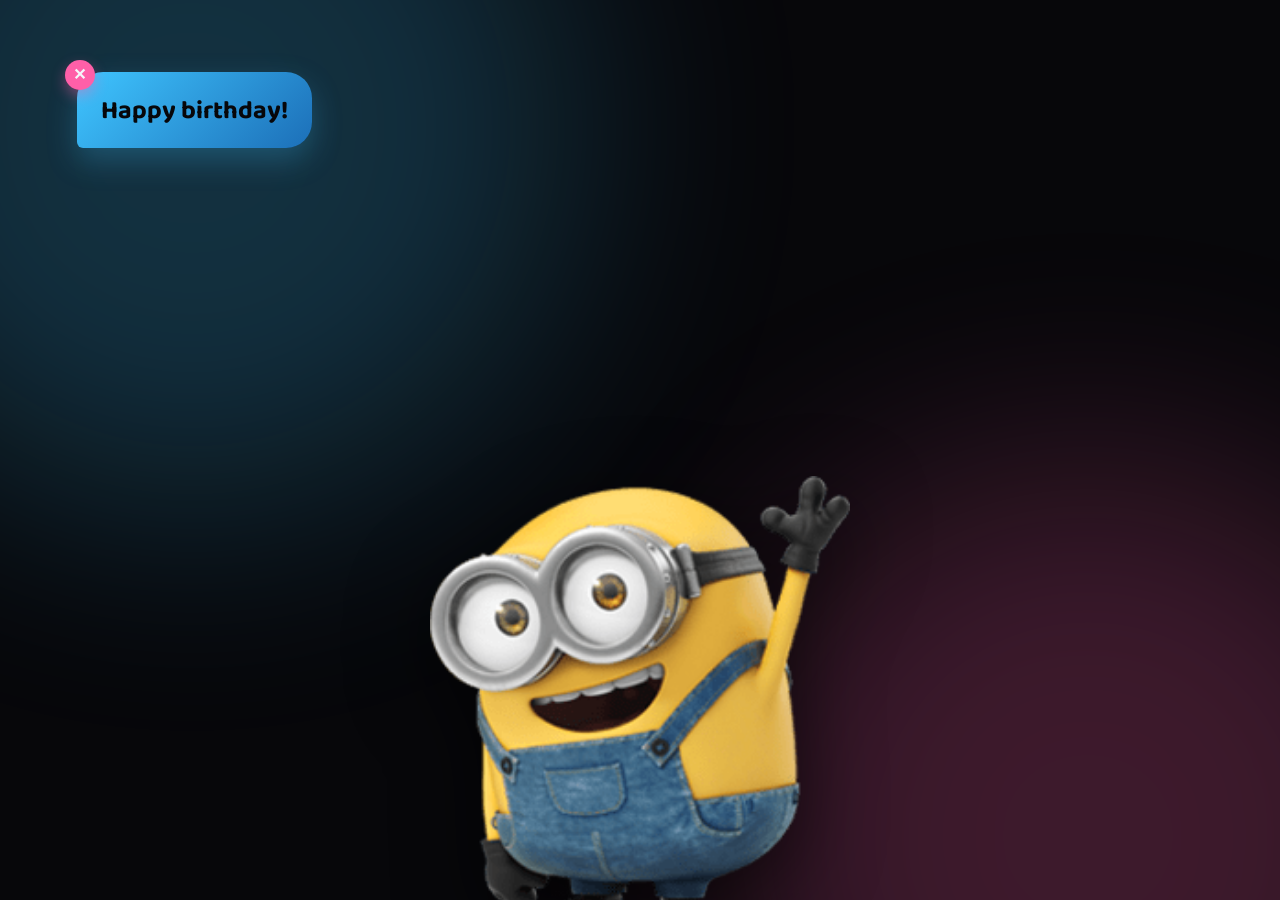
==== index.html @ f25be7b8 "Add files via upload" ====
<!doctype html>
<html lang="en">
<head>
<meta charset="UTF-8">
<meta name="viewport" content="width=device-width, initial-scale=1">
<title>Happy Birthday Nyt!</title>
<link rel="stylesheet" href="css/style.css">
</head>
<body>

  <!-- LANDING SCREEN -->
  <section id="landing" class="screen">
    <div class="bubble" id="bubble">
      Happy birthday!
      <button class="bubble-close" id="bubbleClose" aria-label="Close">✕</button>
    </div>

    <div class="minion-wrap" id="minionWrap">
      <img src="media/minion waving.png" alt="Minion waving hello" width="229" height="246">
    </div>
  </section>

  <!-- SELECTION SCREEN -->
  <section id="selectScreen" class="screen hidden">
    <span class="eyebrow">Pick a moment</span>
    <button class="select-box" id="selectBox"></button>
  </section>

  <!-- MODAL -->
  <div id="modalOverlay" class="screen">
    <div class="modal-box" id="modalBox">
      <button class="modal-close" id="modalClose" aria-label="Close">✕</button>

      <div class="video-pane">
        <video id="birthdayVideo" playsinline></video>
        <button class="play-btn" id="playBtn" aria-label="Play video"></button>
      </div>

      <div class="text-pane" id="textPane">
        <div class="text-pane-inner" id="textPaneInner"></div>
      </div>
    </div>
  </div>

  <script src="js/config.js"></script>
  <script src="js/main.js"></script>
</body>
</html>
---- css/style.css ----
@import url('https://fonts.googleapis.com/css2?family=Baloo+2:wght@500;700;800&family=Poppins:wght@400;500;600&display=swap');

:root{
  --black: #07070a;
  --black-soft: #0f0f14;
  --blue: #3fc5ff;
  --blue-deep: #1c6fb8;
  --pink: #ff5fa8;
  --pink-deep: #c23a80;
  --white: #f5f6fa;
  --font-display: 'Baloo 2', cursive;
  --font-body: 'Poppins', sans-serif;
}

*{ box-sizing:border-box; }

html,body{
  margin:0;
  padding:0;
  height:100%;
  background:var(--black);
  color:var(--white);
  font-family:var(--font-body);
  overflow-x:hidden;
}

body{
  min-height:100vh;
  position:relative;
}

/* ambient glow */
body::before,
body::after{
  content:"";
  position:fixed;
  width:60vw;
  height:60vw;
  border-radius:50%;
  filter:blur(120px);
  opacity:.22;
  z-index:0;
  pointer-events:none;
}
body::before{
  background:var(--blue);
  top:-20vw; left:-15vw;
}
body::after{
  background:var(--pink);
  bottom:-25vw; right:-15vw;
}

.screen{
  position:fixed;
  inset:0;
  display:flex;
  align-items:center;
  justify-content:center;
  z-index:1;
}

.hidden{ display:none !important; }

/* ---------- Landing screen ---------- */
#landing{
  flex-direction:column;
}

.minion-wrap{
  position:absolute;
  bottom:0;
  left:50%;
  width:min(70vw, 420px);
  transform:translate(-50%, 140%);
  opacity:0;
  transition: transform 1.05s cubic-bezier(.16,1,.3,1), opacity .7s ease;
  pointer-events:none;
}
.minion-wrap.in{
  transform:translate(-50%, 6%);
  opacity:1;
}
.minion-wrap img{
  width:100%;
  height:auto;
  display:block;
  filter: drop-shadow(0 20px 40px rgba(0,0,0,.6));
}

.bubble{
  position:absolute;
  top:8vh;
  left:6vw;
  max-width:min(80vw, 320px);
  background:linear-gradient(135deg, var(--blue), var(--blue-deep));
  color:var(--black);
  font-family:var(--font-display);
  font-weight:700;
  font-size:clamp(1.1rem, 3vw, 1.6rem);
  padding:1.1rem 1.5rem;
  border-radius:26px 26px 26px 6px;
  box-shadow:0 12px 30px rgba(63,197,255,.25);
  opacity:0;
  transform:translateY(-14px) scale(.92);
  transition: opacity .5s ease, transform .5s cubic-bezier(.2,1.4,.4,1);
}
.bubble.in{
  opacity:1;
  transform:translateY(0) scale(1);
}
.bubble-close{
  position:absolute;
  top:-12px;
  left:-12px;
  width:30px;
  height:30px;
  border-radius:50%;
  border:none;
  background:var(--pink);
  color:var(--white);
  font-family:var(--font-body);
  font-size:1rem;
  font-weight:600;
  line-height:1;
  cursor:pointer;
  box-shadow:0 6px 14px rgba(255,95,168,.4);
  display:flex;
  align-items:center;
  justify-content:center;
  transition: transform .2s ease, background .2s ease;
}
.bubble-close:hover{
  transform:scale(1.1);
  background:var(--pink-deep);
}

/* ---------- Select screen ---------- */
#selectScreen{
  flex-direction:column;
  gap:1.4rem;
  opacity:0;
  transform:translateY(24px);
  pointer-events:none;
  transition: opacity .6s ease, transform .6s ease;
}
#selectScreen.in{
  opacity:1;
  transform:translateY(0);
  pointer-events:auto;
}

.eyebrow{
  font-family:var(--font-body);
  letter-spacing:.3em;
  text-transform:uppercase;
  font-size:.7rem;
  color:var(--blue);
  opacity:.8;
}

.select-box{
  font-family:var(--font-display);
  font-weight:700;
  font-size:clamp(1.1rem, 3.2vw, 1.5rem);
  color:var(--white);
  background:var(--black-soft);
  border:2px solid transparent;
  border-radius:18px;
  padding:1.4rem 2.2rem;
  cursor:pointer;
  position:relative;
  background-clip:padding-box;
  transition: transform .25s cubic-bezier(.2,1.4,.4,1), box-shadow .25s ease;
}
.select-box::before{
  content:"";
  position:absolute;
  inset:-2px;
  border-radius:18px;
  padding:2px;
  background:linear-gradient(135deg, var(--blue), var(--pink));
  -webkit-mask:linear-gradient(#000 0 0) content-box, linear-gradient(#000 0 0);
  -webkit-mask-composite: xor;
  mask-composite: exclude;
  z-index:-1;
}
.select-box:hover{
  transform:translateY(-4px);
  box-shadow:0 14px 30px rgba(255,95,168,.25);
}

/* ---------- Modal ---------- */
#modalOverlay{
  background:rgba(2,2,4,.78);
  backdrop-filter: blur(6px);
  z-index:5;
  opacity:0;
  pointer-events:none;
  transition:opacity .3s ease;
}
#modalOverlay.show{
  opacity:1;
  pointer-events:auto;
}

.modal-box{
  position:relative;
  width:min(92vw, 480px);
  background:var(--black-soft);
  border-radius:22px;
  padding:1.4rem;
  display:flex;
  flex-direction:column;
  gap:1rem;
  box-shadow:0 30px 80px rgba(0,0,0,.6);
  transition: width .55s cubic-bezier(.16,1,.3,1), max-width .55s cubic-bezier(.16,1,.3,1);
}
.modal-box.expanded{
  width:min(94vw, 920px);
  flex-direction:row;
  align-items:stretch;
}

.modal-close{
  position:absolute;
  top:-14px;
  right:-14px;
  width:34px;
  height:34px;
  border-radius:50%;
  border:none;
  background:var(--blue);
  color:var(--black);
  font-weight:700;
  font-size:1.05rem;
  cursor:pointer;
  box-shadow:0 8px 18px rgba(63,197,255,.4);
  transition: transform .2s ease, background .2s ease;
  z-index:2;
}
.modal-close:hover{
  transform:scale(1.1);
  background:var(--blue-deep);
  color:var(--white);
}

.video-pane{
  position:relative;
  flex:1 1 auto;
  border-radius:16px;
  overflow:hidden;
  background:#000;
  aspect-ratio:16/9;
  transition: flex-basis .55s cubic-bezier(.16,1,.3,1);
}
.modal-box.expanded .video-pane{
  flex:0 0 46%;
}

.video-pane video{
  width:100%;
  height:100%;
  display:block;
  object-fit:cover;
}

.play-btn{
  position:absolute;
  inset:0;
  margin:auto;
  width:64px;
  height:64px;
  border-radius:50%;
  border:none;
  background:linear-gradient(135deg, var(--pink), var(--blue));
  cursor:pointer;
  display:flex;
  align-items:center;
  justify-content:center;
  box-shadow:0 10px 26px rgba(0,0,0,.45);
  transition: transform .2s ease, opacity .25s ease;
}
.play-btn:hover{ transform:scale(1.08); }
.play-btn.hidden{
  opacity:0;
  pointer-events:none;
  transform:scale(.8);
}
.play-btn::after{
  content:"";
  border-style:solid;
  border-width:11px 0 11px 18px;
  border-color:transparent transparent transparent var(--black);
  margin-left:4px;
}

.text-pane{
  flex:0 0 0%;
  width:0;
  overflow:hidden;
  opacity:0;
  transform:translateX(-16px);
  transition: opacity .5s ease .15s, transform .5s ease .15s, flex-basis .55s cubic-bezier(.16,1,.3,1), width .55s cubic-bezier(.16,1,.3,1);
}
.modal-box.expanded .text-pane{
  flex:1 1 54%;
  width:auto;
}
.text-pane.in{
  opacity:1;
  transform:translateX(0);
}
.text-pane-inner{
  max-height:min(60vh, 420px);
  overflow-y:auto;
  padding-right:.5rem;
  font-size:.95rem;
  line-height:1.6;
  white-space:pre-line;
}
.text-pane-inner::-webkit-scrollbar{ width:6px; }
.text-pane-inner::-webkit-scrollbar-thumb{ background:var(--blue-deep); border-radius:3px; }

/* responsive: stack on narrow screens */
@media (max-width: 640px){
  .modal-box.expanded{
    flex-direction:column;
    width:min(94vw, 480px);
    max-height:88vh;
    overflow-y:auto;
  }
  .modal-box.expanded .video-pane{ flex-basis:auto; }
  .text-pane{ width:auto; }
}
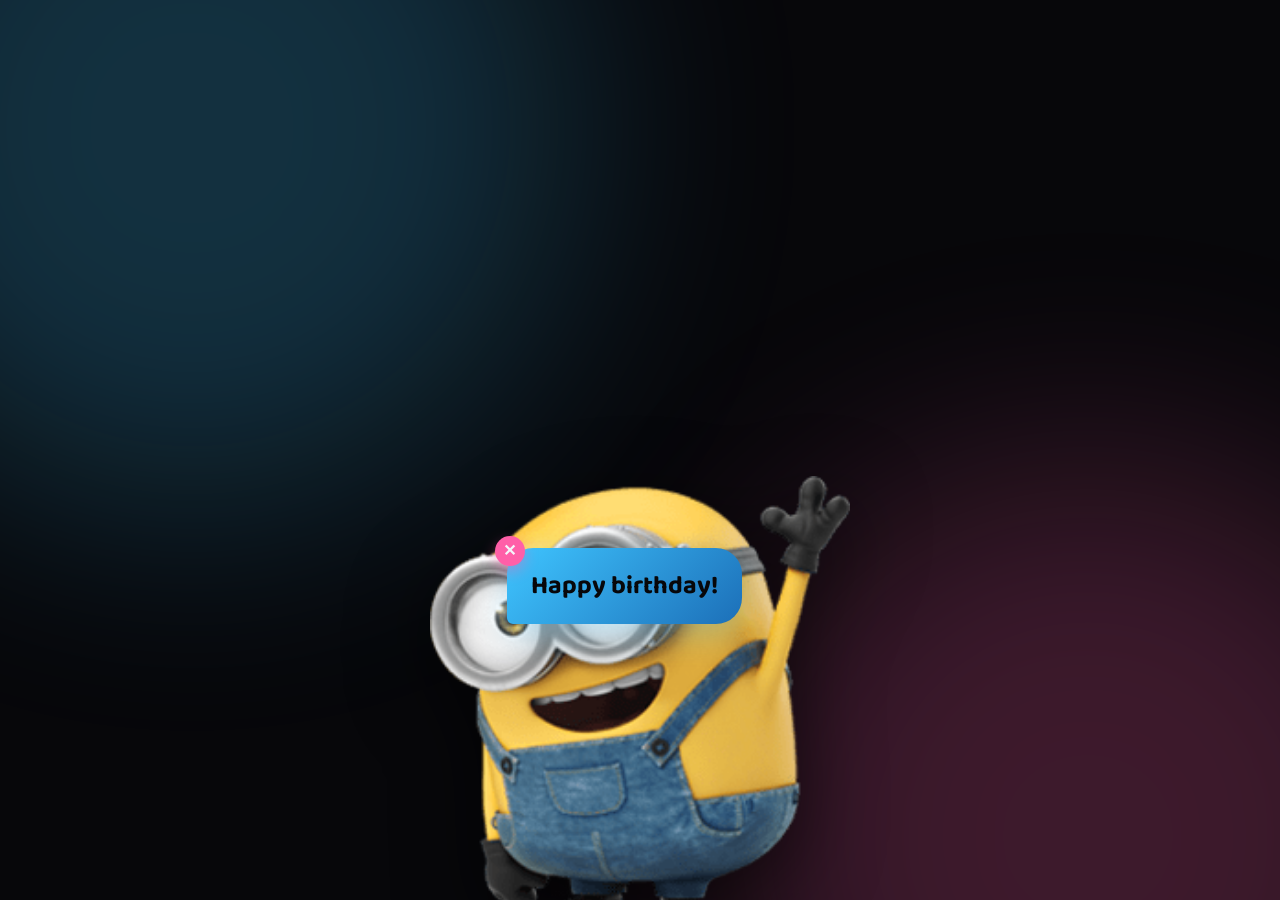
==== commit b1984b08: "Reposition birthday message bubble in index.html" ====
--- a/index.html
+++ b/index.html
@@ -10,13 +10,13 @@
 
   <!-- LANDING SCREEN -->
   <section id="landing" class="screen">
-    <div class="bubble" id="bubble">
-      Happy birthday!
-      <button class="bubble-close" id="bubbleClose" aria-label="Close">✕</button>
-    </div>
-
     <div class="minion-wrap" id="minionWrap">
       <img src="media/minion waving.png" alt="Minion waving hello" width="229" height="246">
+
+      <div class="bubble" id="bubble">
+        Happy birthday!
+        <button class="bubble-close" id="bubbleClose" aria-label="Close">✕</button>
+      </div>
     </div>
   </section>
 
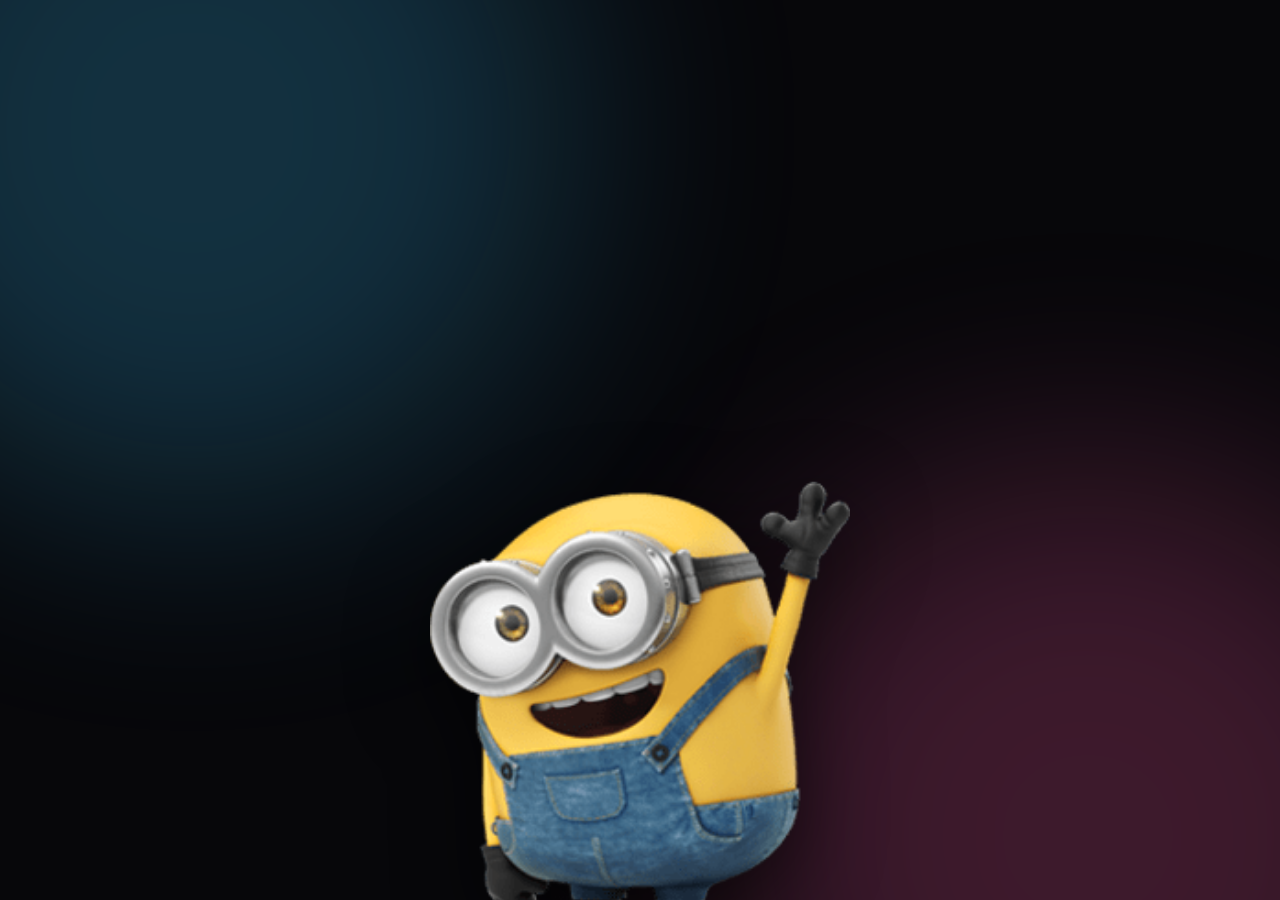
==== commit 05faa466: "Fix image duplication and add newline at end of file" ====
--- a/index.html
+++ b/index.html
@@ -11,12 +11,12 @@
   <!-- LANDING SCREEN -->
   <section id="landing" class="screen">
     <div class="minion-wrap" id="minionWrap">
-      <img src="media/minion waving.png" alt="Minion waving hello" width="229" height="246">
-
       <div class="bubble" id="bubble">
         Happy birthday!
         <button class="bubble-close" id="bubbleClose" aria-label="Close">✕</button>
       </div>
+
+      <img src="media/minion waving.png" alt="Minion waving hello" width="229" height="246">
     </div>
   </section>
 
--- a/css/style.css
+++ b/css/style.css
@@ -76,6 +76,9 @@
   opacity:0;
   transition: transform 1.05s cubic-bezier(.16,1,.3,1), opacity .7s ease;
   pointer-events:none;
+  display:flex;
+  flex-direction:column;
+  align-items:flex-start;
 }
 .minion-wrap.in{
   transform:translate(-50%, 6%);
@@ -89,10 +92,10 @@
 }
 
 .bubble{
-  position:absolute;
-  top:8vh;
-  left:6vw;
-  max-width:min(80vw, 320px);
+  position:relative;
+  z-index:3;
+  margin:0 0 18px 4%;
+  max-width:min(65vw, 260px);
   background:linear-gradient(135deg, var(--blue), var(--blue-deep));
   color:var(--black);
   font-family:var(--font-display);
@@ -102,17 +105,32 @@
   border-radius:26px 26px 26px 6px;
   box-shadow:0 12px 30px rgba(63,197,255,.25);
   opacity:0;
-  transform:translateY(-14px) scale(.92);
+  transform:scale(.92);
   transition: opacity .5s ease, transform .5s cubic-bezier(.2,1.4,.4,1);
+  pointer-events:none;
 }
 .bubble.in{
   opacity:1;
-  transform:translateY(0) scale(1);
+  transform:scale(1);
+  pointer-events:auto;
+}
+.bubble::after{
+  content:"";
+  position:absolute;
+  top:100%;
+  left:34%;
+  transform:translateX(-50%);
+  width:0;
+  height:0;
+  border:13px solid transparent;
+  border-top-color: var(--blue-deep);
+  border-bottom:0;
 }
 .bubble-close{
   position:absolute;
   top:-12px;
   left:-12px;
+  z-index:4;
   width:30px;
   height:30px;
   border-radius:50%;
@@ -129,6 +147,7 @@
   align-items:center;
   justify-content:center;
   transition: transform .2s ease, background .2s ease;
+  pointer-events:auto;
 }
 .bubble-close:hover{
   transform:scale(1.1);
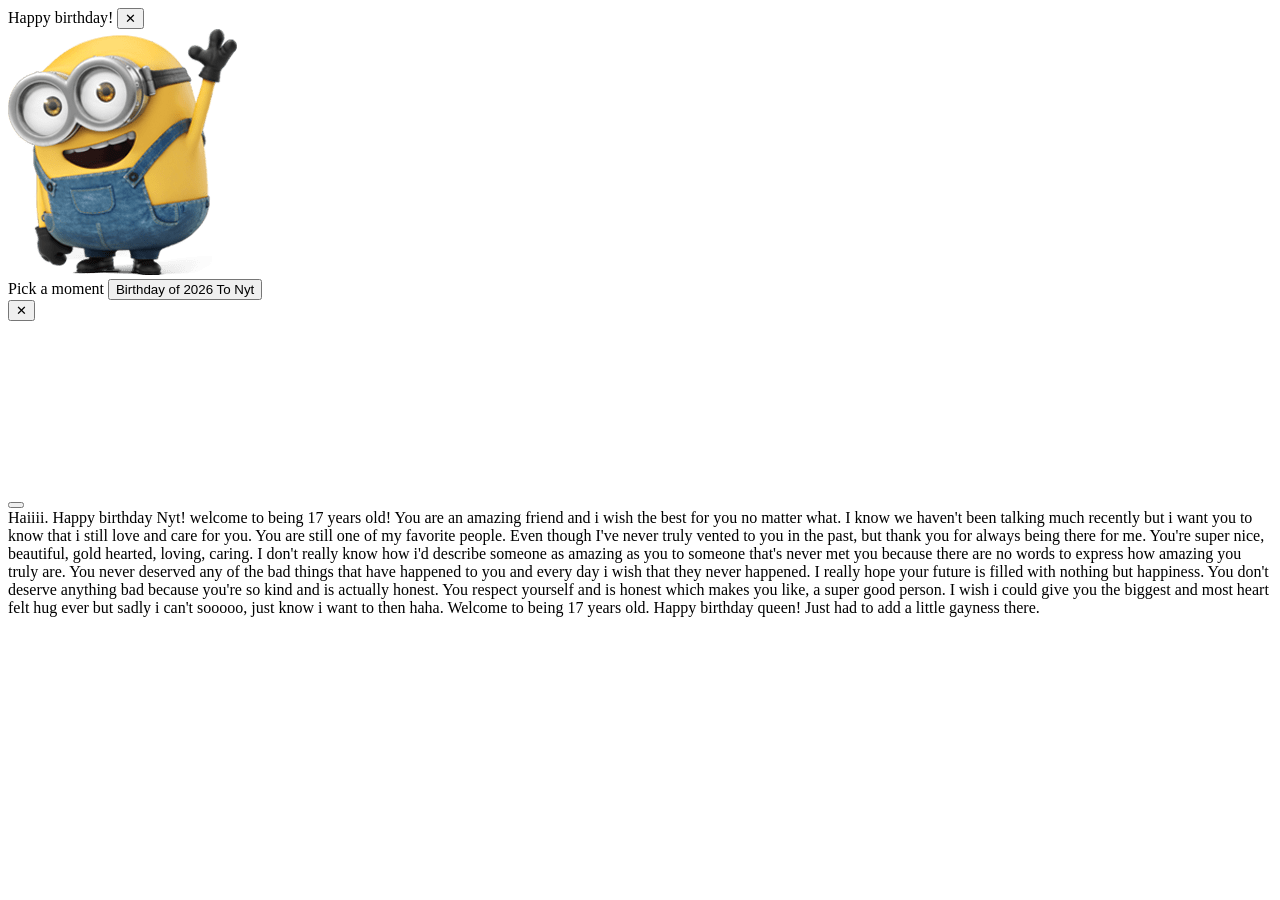
==== commit cd344192: "Add ID to video pane and placeholder elements" ====
--- a/index.html
+++ b/index.html
@@ -31,8 +31,11 @@
     <div class="modal-box" id="modalBox">
       <button class="modal-close" id="modalClose" aria-label="Close">✕</button>
 
-      <div class="video-pane">
+      <div class="video-pane" id="videoPane">
         <video id="birthdayVideo" playsinline></video>
+        <div class="video-placeholder hidden" id="videoPlaceholder">
+          <p id="placeholderText"></p>
+        </div>
         <button class="play-btn" id="playBtn" aria-label="Play video"></button>
       </div>
 
--- a/css/style.css
+++ b/css/style.css
@@ -1,354 +1,98 @@
-@import url('https://fonts.googleapis.com/css2?family=Baloo+2:wght@500;700;800&family=Poppins:wght@400;500;600&display=swap');
+document.addEventListener('DOMContentLoaded', () => {
+  const minionWrap   = document.getElementById('minionWrap');
+  const bubble        = document.getElementById('bubble');
+  const bubbleClose   = document.getElementById('bubbleClose');
+  const landing       = document.getElementById('landing');
+  const selectScreen  = document.getElementById('selectScreen');
+  const selectBox     = document.getElementById('selectBox');
 
-:root{
-  --black: #07070a;
-  --black-soft: #0f0f14;
-  --blue: #3fc5ff;
-  --blue-deep: #1c6fb8;
-  --pink: #ff5fa8;
-  --pink-deep: #c23a80;
-  --white: #f5f6fa;
-  --font-display: 'Baloo 2', cursive;
-  --font-body: 'Poppins', sans-serif;
-}
+  const modalOverlay  = document.getElementById('modalOverlay');
+  const modalBox      = document.getElementById('modalBox');
+  const modalClose    = document.getElementById('modalClose');
+  const video          = document.getElementById('birthdayVideo');
+  const playBtn        = document.getElementById('playBtn');
+  const textPane        = document.getElementById('textPane');
+  const textPaneInner   = document.getElementById('textPaneInner');
 
-*{ box-sizing:border-box; }
+  // ---- pull content from config.js ----
+  video.src = SITE_CONFIG.videoFile;
+  selectBox.textContent = SITE_CONFIG.boxLabel;
+  textPaneInner.textContent = SITE_CONFIG.message;
 
-html,body{
-  margin:0;
-  padding:0;
-  height:100%;
-  background:var(--black);
-  color:var(--white);
-  font-family:var(--font-body);
-  overflow-x:hidden;
-}
+  // ---- debug helper: log *why* the video failed, and recover the UI instead of getting stuck ----
+  video.addEventListener('error', () => {
+    const codes = {1:'aborted', 2:'network error', 3:'file is corrupt or an unsupported codec', 4:'file not found or format not supported by this browser'};
+    const reason = video.error ? (codes[video.error.code] || video.error.message) : 'unknown';
+    console.error('[birthday site] Video failed ("' + SITE_CONFIG.videoFile + '"): ' + reason);
 
-body{
-  min-height:100vh;
-  position:relative;
-}
+    // snap the UI back to the play button instead of leaving a frozen, stuck box
+    modalBox.classList.remove('expanded');
+    playBtn.classList.remove('hidden');
+    textPane.classList.remove('in');
+  });
 
-/* ambient glow */
-body::before,
-body::after{
-  content:"";
-  position:fixed;
-  width:60vw;
-  height:60vw;
-  border-radius:50%;
-  filter:blur(120px);
-  opacity:.22;
-  z-index:0;
-  pointer-events:none;
-}
-body::before{
-  background:var(--blue);
-  top:-20vw; left:-15vw;
-}
-body::after{
-  background:var(--pink);
-  bottom:-25vw; right:-15vw;
-}
+  // ---- landing intro: minion slides up, then bubble pops in ----
+  requestAnimationFrame(() => {
+    setTimeout(() => minionWrap.classList.add('in'), 150);
+    setTimeout(() => bubble.classList.add('in'), 950);
+  });
 
-.screen{
-  position:fixed;
-  inset:0;
-  display:flex;
-  align-items:center;
-  justify-content:center;
-  z-index:1;
-}
+  // ---- closing the bubble sends the minion back down and reveals the picker ----
+  bubbleClose.addEventListener('click', () => {
+    bubble.classList.remove('in');
+    minionWrap.classList.remove('in');
 
-.hidden{ display:none !important; }
+    setTimeout(() => {
+      landing.classList.add('hidden');
+      selectScreen.classList.remove('hidden');
+      requestAnimationFrame(() => selectScreen.classList.add('in'));
+    }, 850);
+  });
 
-/* ---------- Landing screen ---------- */
-#landing{
-  flex-direction:column;
-}
+  // ---- open the modal ----
+  selectBox.addEventListener('click', () => {
+    resetModal();
+    modalOverlay.classList.add('show');
+  });
 
-.minion-wrap{
-  position:absolute;
-  bottom:0;
-  left:50%;
-  width:min(70vw, 420px);
-  transform:translate(-50%, 140%);
-  opacity:0;
-  transition: transform 1.05s cubic-bezier(.16,1,.3,1), opacity .7s ease;
-  pointer-events:none;
-  display:flex;
-  flex-direction:column;
-  align-items:flex-start;
-}
-.minion-wrap.in{
-  transform:translate(-50%, 6%);
-  opacity:1;
-}
-.minion-wrap img{
-  width:100%;
-  height:auto;
-  display:block;
-  filter: drop-shadow(0 20px 40px rgba(0,0,0,.6));
-}
+  // ---- start playback: video slides left, box widens, text fades in ----
+  playBtn.addEventListener('click', () => {
+    const playPromise = video.play();
 
-.bubble{
-  position:relative;
-  z-index:3;
-  margin:0 0 18px 4%;
-  max-width:min(65vw, 260px);
-  background:linear-gradient(135deg, var(--blue), var(--blue-deep));
-  color:var(--black);
-  font-family:var(--font-display);
-  font-weight:700;
-  font-size:clamp(1.1rem, 3vw, 1.6rem);
-  padding:1.1rem 1.5rem;
-  border-radius:26px 26px 26px 6px;
-  box-shadow:0 12px 30px rgba(63,197,255,.25);
-  opacity:0;
-  transform:scale(.92);
-  transition: opacity .5s ease, transform .5s cubic-bezier(.2,1.4,.4,1);
-  pointer-events:none;
-}
-.bubble.in{
-  opacity:1;
-  transform:scale(1);
-  pointer-events:auto;
-}
-.bubble::after{
-  content:"";
-  position:absolute;
-  top:100%;
-  left:34%;
-  transform:translateX(-50%);
-  width:0;
-  height:0;
-  border:13px solid transparent;
-  border-top-color: var(--blue-deep);
-  border-bottom:0;
-}
-.bubble-close{
-  position:absolute;
-  top:-12px;
-  left:-12px;
-  z-index:4;
-  width:30px;
-  height:30px;
-  border-radius:50%;
-  border:none;
-  background:var(--pink);
-  color:var(--white);
-  font-family:var(--font-body);
-  font-size:1rem;
-  font-weight:600;
-  line-height:1;
-  cursor:pointer;
-  box-shadow:0 6px 14px rgba(255,95,168,.4);
-  display:flex;
-  align-items:center;
-  justify-content:center;
-  transition: transform .2s ease, background .2s ease;
-  pointer-events:auto;
-}
-.bubble-close:hover{
-  transform:scale(1.1);
-  background:var(--pink-deep);
-}
+    // only animate the layout once we know playback actually started
+    if (playPromise !== undefined) {
+      playPromise.then(() => {
+        playBtn.classList.add('hidden');
+        modalBox.classList.add('expanded');
+        setTimeout(() => textPane.classList.add('in'), 250);
+      }).catch((err) => {
+        console.error('[birthday site] Playback was blocked or failed:', err);
+        alert("The video couldn't play. Open the browser console (F12 → Console tab) to see why — usually it's a filename mismatch or a video format this browser can't play.");
+      });
+    } else {
+      // older browsers that don't return a promise from play()
+      playBtn.classList.add('hidden');
+      modalBox.classList.add('expanded');
+      setTimeout(() => textPane.classList.add('in'), 250);
+    }
+  });
 
-/* ---------- Select screen ---------- */
-#selectScreen{
-  flex-direction:column;
-  gap:1.4rem;
-  opacity:0;
-  transform:translateY(24px);
-  pointer-events:none;
-  transition: opacity .6s ease, transform .6s ease;
-}
-#selectScreen.in{
-  opacity:1;
-  transform:translateY(0);
-  pointer-events:auto;
-}
+  // ---- close modal ----
+  modalClose.addEventListener('click', closeModal);
+  modalOverlay.addEventListener('click', (e) => {
+    if (e.target === modalOverlay) closeModal();
+  });
 
-.eyebrow{
-  font-family:var(--font-body);
-  letter-spacing:.3em;
-  text-transform:uppercase;
-  font-size:.7rem;
-  color:var(--blue);
-  opacity:.8;
-}
+  function closeModal(){
+    modalOverlay.classList.remove('show');
+    video.pause();
+  }
 
-.select-box{
-  font-family:var(--font-display);
-  font-weight:700;
-  font-size:clamp(1.1rem, 3.2vw, 1.5rem);
-  color:var(--white);
-  background:var(--black-soft);
-  border:2px solid transparent;
-  border-radius:18px;
-  padding:1.4rem 2.2rem;
-  cursor:pointer;
-  position:relative;
-  background-clip:padding-box;
-  transition: transform .25s cubic-bezier(.2,1.4,.4,1), box-shadow .25s ease;
-}
-.select-box::before{
-  content:"";
-  position:absolute;
-  inset:-2px;
-  border-radius:18px;
-  padding:2px;
-  background:linear-gradient(135deg, var(--blue), var(--pink));
-  -webkit-mask:linear-gradient(#000 0 0) content-box, linear-gradient(#000 0 0);
-  -webkit-mask-composite: xor;
-  mask-composite: exclude;
-  z-index:-1;
-}
-.select-box:hover{
-  transform:translateY(-4px);
-  box-shadow:0 14px 30px rgba(255,95,168,.25);
-}
-
-/* ---------- Modal ---------- */
-#modalOverlay{
-  background:rgba(2,2,4,.78);
-  backdrop-filter: blur(6px);
-  z-index:5;
-  opacity:0;
-  pointer-events:none;
-  transition:opacity .3s ease;
-}
-#modalOverlay.show{
-  opacity:1;
-  pointer-events:auto;
-}
-
-.modal-box{
-  position:relative;
-  width:min(92vw, 480px);
-  background:var(--black-soft);
-  border-radius:22px;
-  padding:1.4rem;
-  display:flex;
-  flex-direction:column;
-  gap:1rem;
-  box-shadow:0 30px 80px rgba(0,0,0,.6);
-  transition: width .55s cubic-bezier(.16,1,.3,1), max-width .55s cubic-bezier(.16,1,.3,1);
-}
-.modal-box.expanded{
-  width:min(94vw, 920px);
-  flex-direction:row;
-  align-items:stretch;
-}
-
-.modal-close{
-  position:absolute;
-  top:-14px;
-  right:-14px;
-  width:34px;
-  height:34px;
-  border-radius:50%;
-  border:none;
-  background:var(--blue);
-  color:var(--black);
-  font-weight:700;
-  font-size:1.05rem;
-  cursor:pointer;
-  box-shadow:0 8px 18px rgba(63,197,255,.4);
-  transition: transform .2s ease, background .2s ease;
-  z-index:2;
-}
-.modal-close:hover{
-  transform:scale(1.1);
-  background:var(--blue-deep);
-  color:var(--white);
-}
-
-.video-pane{
-  position:relative;
-  flex:1 1 auto;
-  border-radius:16px;
-  overflow:hidden;
-  background:#000;
-  aspect-ratio:16/9;
-  transition: flex-basis .55s cubic-bezier(.16,1,.3,1);
-}
-.modal-box.expanded .video-pane{
-  flex:0 0 46%;
-}
-
-.video-pane video{
-  width:100%;
-  height:100%;
-  display:block;
-  object-fit:cover;
-}
-
-.play-btn{
-  position:absolute;
-  inset:0;
-  margin:auto;
-  width:64px;
-  height:64px;
-  border-radius:50%;
-  border:none;
-  background:linear-gradient(135deg, var(--pink), var(--blue));
-  cursor:pointer;
-  display:flex;
-  align-items:center;
-  justify-content:center;
-  box-shadow:0 10px 26px rgba(0,0,0,.45);
-  transition: transform .2s ease, opacity .25s ease;
-}
-.play-btn:hover{ transform:scale(1.08); }
-.play-btn.hidden{
-  opacity:0;
-  pointer-events:none;
-  transform:scale(.8);
-}
-.play-btn::after{
-  content:"";
-  border-style:solid;
-  border-width:11px 0 11px 18px;
-  border-color:transparent transparent transparent var(--black);
-  margin-left:4px;
-}
-
-.text-pane{
-  flex:0 0 0%;
-  width:0;
-  overflow:hidden;
-  opacity:0;
-  transform:translateX(-16px);
-  transition: opacity .5s ease .15s, transform .5s ease .15s, flex-basis .55s cubic-bezier(.16,1,.3,1), width .55s cubic-bezier(.16,1,.3,1);
-}
-.modal-box.expanded .text-pane{
-  flex:1 1 54%;
-  width:auto;
-}
-.text-pane.in{
-  opacity:1;
-  transform:translateX(0);
-}
-.text-pane-inner{
-  max-height:min(60vh, 420px);
-  overflow-y:auto;
-  padding-right:.5rem;
-  font-size:.95rem;
-  line-height:1.6;
-  white-space:pre-line;
-}
-.text-pane-inner::-webkit-scrollbar{ width:6px; }
-.text-pane-inner::-webkit-scrollbar-thumb{ background:var(--blue-deep); border-radius:3px; }
-
-/* responsive: stack on narrow screens */
-@media (max-width: 640px){
-  .modal-box.expanded{
-    flex-direction:column;
-    width:min(94vw, 480px);
-    max-height:88vh;
-    overflow-y:auto;
+  function resetModal(){
+    video.pause();
+    video.load();          // fully reload the video element so a previous error doesn't stick around
+    modalBox.classList.remove('expanded');
+    playBtn.classList.remove('hidden');
+    textPane.classList.remove('in');
   }
-  .modal-box.expanded .video-pane{ flex-basis:auto; }
-  .text-pane{ width:auto; }
-}
+});
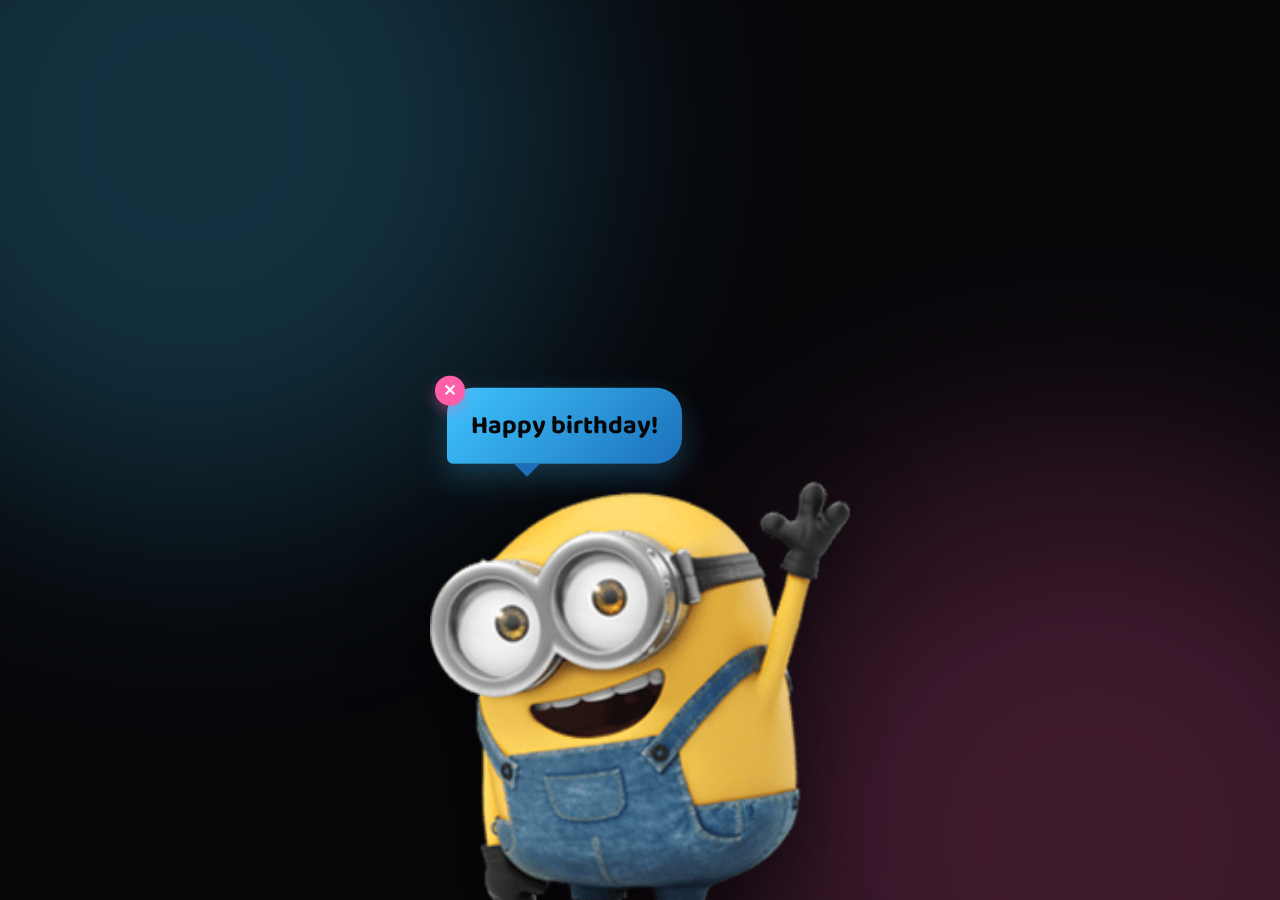
==== commit aa9b5815: "Update script tags to include versioning" ====
--- a/index.html
+++ b/index.html
@@ -45,7 +45,7 @@
     </div>
   </div>
 
-  <script src="js/config.js"></script>
-  <script src="js/main.js"></script>
+  <script src="js/config.js?v=2"></script>
+  <script src="js/main.js?v=2"></script>
 </body>
 </html>
--- a/css/style.css
+++ b/css/style.css
@@ -1,98 +1,385 @@
-document.addEventListener('DOMContentLoaded', () => {
-  const minionWrap   = document.getElementById('minionWrap');
-  const bubble        = document.getElementById('bubble');
-  const bubbleClose   = document.getElementById('bubbleClose');
-  const landing       = document.getElementById('landing');
-  const selectScreen  = document.getElementById('selectScreen');
-  const selectBox     = document.getElementById('selectBox');
-
-  const modalOverlay  = document.getElementById('modalOverlay');
-  const modalBox      = document.getElementById('modalBox');
-  const modalClose    = document.getElementById('modalClose');
-  const video          = document.getElementById('birthdayVideo');
-  const playBtn        = document.getElementById('playBtn');
-  const textPane        = document.getElementById('textPane');
-  const textPaneInner   = document.getElementById('textPaneInner');
-
-  // ---- pull content from config.js ----
-  video.src = SITE_CONFIG.videoFile;
-  selectBox.textContent = SITE_CONFIG.boxLabel;
-  textPaneInner.textContent = SITE_CONFIG.message;
-
-  // ---- debug helper: log *why* the video failed, and recover the UI instead of getting stuck ----
-  video.addEventListener('error', () => {
-    const codes = {1:'aborted', 2:'network error', 3:'file is corrupt or an unsupported codec', 4:'file not found or format not supported by this browser'};
-    const reason = video.error ? (codes[video.error.code] || video.error.message) : 'unknown';
-    console.error('[birthday site] Video failed ("' + SITE_CONFIG.videoFile + '"): ' + reason);
-
-    // snap the UI back to the play button instead of leaving a frozen, stuck box
-    modalBox.classList.remove('expanded');
-    playBtn.classList.remove('hidden');
-    textPane.classList.remove('in');
-  });
-
-  // ---- landing intro: minion slides up, then bubble pops in ----
-  requestAnimationFrame(() => {
-    setTimeout(() => minionWrap.classList.add('in'), 150);
-    setTimeout(() => bubble.classList.add('in'), 950);
-  });
-
-  // ---- closing the bubble sends the minion back down and reveals the picker ----
-  bubbleClose.addEventListener('click', () => {
-    bubble.classList.remove('in');
-    minionWrap.classList.remove('in');
-
-    setTimeout(() => {
-      landing.classList.add('hidden');
-      selectScreen.classList.remove('hidden');
-      requestAnimationFrame(() => selectScreen.classList.add('in'));
-    }, 850);
-  });
-
-  // ---- open the modal ----
-  selectBox.addEventListener('click', () => {
-    resetModal();
-    modalOverlay.classList.add('show');
-  });
-
-  // ---- start playback: video slides left, box widens, text fades in ----
-  playBtn.addEventListener('click', () => {
-    const playPromise = video.play();
-
-    // only animate the layout once we know playback actually started
-    if (playPromise !== undefined) {
-      playPromise.then(() => {
-        playBtn.classList.add('hidden');
-        modalBox.classList.add('expanded');
-        setTimeout(() => textPane.classList.add('in'), 250);
-      }).catch((err) => {
-        console.error('[birthday site] Playback was blocked or failed:', err);
-        alert("The video couldn't play. Open the browser console (F12 → Console tab) to see why — usually it's a filename mismatch or a video format this browser can't play.");
-      });
-    } else {
-      // older browsers that don't return a promise from play()
-      playBtn.classList.add('hidden');
-      modalBox.classList.add('expanded');
-      setTimeout(() => textPane.classList.add('in'), 250);
-    }
-  });
-
-  // ---- close modal ----
-  modalClose.addEventListener('click', closeModal);
-  modalOverlay.addEventListener('click', (e) => {
-    if (e.target === modalOverlay) closeModal();
-  });
-
-  function closeModal(){
-    modalOverlay.classList.remove('show');
-    video.pause();
+@import url('https://fonts.googleapis.com/css2?family=Baloo+2:wght@500;700;800&family=Poppins:wght@400;500;600&display=swap');
+
+:root{
+  --black: #07070a;
+  --black-soft: #0f0f14;
+  --blue: #3fc5ff;
+  --blue-deep: #1c6fb8;
+  --pink: #ff5fa8;
+  --pink-deep: #c23a80;
+  --white: #f5f6fa;
+  --font-display: 'Baloo 2', cursive;
+  --font-body: 'Poppins', sans-serif;
+}
+
+*{ box-sizing:border-box; }
+
+html,body{
+  margin:0;
+  padding:0;
+  height:100%;
+  background:var(--black);
+  color:var(--white);
+  font-family:var(--font-body);
+  overflow-x:hidden;
+}
+
+body{
+  min-height:100vh;
+  position:relative;
+}
+
+/* ambient glow */
+body::before,
+body::after{
+  content:"";
+  position:fixed;
+  width:60vw;
+  height:60vw;
+  border-radius:50%;
+  filter:blur(120px);
+  opacity:.22;
+  z-index:0;
+  pointer-events:none;
+}
+body::before{
+  background:var(--blue);
+  top:-20vw; left:-15vw;
+}
+body::after{
+  background:var(--pink);
+  bottom:-25vw; right:-15vw;
+}
+
+.screen{
+  position:fixed;
+  inset:0;
+  display:flex;
+  align-items:center;
+  justify-content:center;
+  z-index:1;
+}
+
+.hidden{ display:none !important; }
+
+/* ---------- Landing screen ---------- */
+#landing{
+  flex-direction:column;
+}
+
+.minion-wrap{
+  position:absolute;
+  bottom:0;
+  left:50%;
+  width:min(70vw, 420px);
+  transform:translate(-50%, 140%);
+  opacity:0;
+  transition: transform 1.05s cubic-bezier(.16,1,.3,1), opacity .7s ease;
+  pointer-events:none;
+  display:flex;
+  flex-direction:column;
+  align-items:flex-start;
+}
+.minion-wrap.in{
+  transform:translate(-50%, 6%);
+  opacity:1;
+}
+.minion-wrap img{
+  width:100%;
+  height:auto;
+  display:block;
+  filter: drop-shadow(0 20px 40px rgba(0,0,0,.6));
+}
+
+.bubble{
+  position:relative;
+  z-index:3;
+  margin:0 0 18px 4%;
+  max-width:min(65vw, 260px);
+  background:linear-gradient(135deg, var(--blue), var(--blue-deep));
+  color:var(--black);
+  font-family:var(--font-display);
+  font-weight:700;
+  font-size:clamp(1.1rem, 3vw, 1.6rem);
+  padding:1.1rem 1.5rem;
+  border-radius:26px 26px 26px 6px;
+  box-shadow:0 12px 30px rgba(63,197,255,.25);
+  opacity:0;
+  transform:scale(.92);
+  transition: opacity .5s ease, transform .5s cubic-bezier(.2,1.4,.4,1);
+  pointer-events:none;
+}
+.bubble.in{
+  opacity:1;
+  transform:scale(1);
+  pointer-events:auto;
+}
+.bubble::after{
+  content:"";
+  position:absolute;
+  top:100%;
+  left:34%;
+  transform:translateX(-50%);
+  width:0;
+  height:0;
+  border:13px solid transparent;
+  border-top-color: var(--blue-deep);
+  border-bottom:0;
+}
+.bubble-close{
+  position:absolute;
+  top:-12px;
+  left:-12px;
+  z-index:4;
+  width:30px;
+  height:30px;
+  border-radius:50%;
+  border:none;
+  background:var(--pink);
+  color:var(--white);
+  font-family:var(--font-body);
+  font-size:1rem;
+  font-weight:600;
+  line-height:1;
+  cursor:pointer;
+  box-shadow:0 6px 14px rgba(255,95,168,.4);
+  display:flex;
+  align-items:center;
+  justify-content:center;
+  transition: transform .2s ease, background .2s ease;
+  pointer-events:auto;
+}
+.bubble-close:hover{
+  transform:scale(1.1);
+  background:var(--pink-deep);
+}
+
+/* ---------- Select screen ---------- */
+#selectScreen{
+  flex-direction:column;
+  gap:1.4rem;
+  opacity:0;
+  transform:translateY(24px);
+  pointer-events:none;
+  transition: opacity .6s ease, transform .6s ease;
+}
+#selectScreen.in{
+  opacity:1;
+  transform:translateY(0);
+  pointer-events:auto;
+}
+
+.eyebrow{
+  font-family:var(--font-body);
+  letter-spacing:.3em;
+  text-transform:uppercase;
+  font-size:.7rem;
+  color:var(--blue);
+  opacity:.8;
+}
+
+.select-box{
+  font-family:var(--font-display);
+  font-weight:700;
+  font-size:clamp(1.1rem, 3.2vw, 1.5rem);
+  color:var(--white);
+  background:var(--black-soft);
+  border:2px solid transparent;
+  border-radius:18px;
+  padding:1.4rem 2.2rem;
+  cursor:pointer;
+  position:relative;
+  background-clip:padding-box;
+  transition: transform .25s cubic-bezier(.2,1.4,.4,1), box-shadow .25s ease;
+}
+.select-box::before{
+  content:"";
+  position:absolute;
+  inset:-2px;
+  border-radius:18px;
+  padding:2px;
+  background:linear-gradient(135deg, var(--blue), var(--pink));
+  -webkit-mask:linear-gradient(#000 0 0) content-box, linear-gradient(#000 0 0);
+  -webkit-mask-composite: xor;
+  mask-composite: exclude;
+  z-index:-1;
+}
+.select-box:hover{
+  transform:translateY(-4px);
+  box-shadow:0 14px 30px rgba(255,95,168,.25);
+}
+
+/* ---------- Modal ---------- */
+#modalOverlay{
+  background:rgba(2,2,4,.78);
+  backdrop-filter: blur(6px);
+  z-index:5;
+  opacity:0;
+  pointer-events:none;
+  transition:opacity .3s ease;
+}
+#modalOverlay.show{
+  opacity:1;
+  pointer-events:auto;
+}
+
+.modal-box{
+  position:relative;
+  width:min(92vw, 480px);
+  background:var(--black-soft);
+  border-radius:22px;
+  padding:1.4rem;
+  display:flex;
+  flex-direction:column;
+  gap:1rem;
+  box-shadow:0 30px 80px rgba(0,0,0,.6);
+  transition: width .55s cubic-bezier(.16,1,.3,1), max-width .55s cubic-bezier(.16,1,.3,1);
+}
+.modal-box.expanded{
+  width:min(94vw, 920px);
+  flex-direction:row;
+  align-items:stretch;
+}
+
+.modal-close{
+  position:absolute;
+  top:-14px;
+  right:-14px;
+  width:34px;
+  height:34px;
+  border-radius:50%;
+  border:none;
+  background:var(--blue);
+  color:var(--black);
+  font-weight:700;
+  font-size:1.05rem;
+  cursor:pointer;
+  box-shadow:0 8px 18px rgba(63,197,255,.4);
+  transition: transform .2s ease, background .2s ease;
+  z-index:2;
+}
+.modal-close:hover{
+  transform:scale(1.1);
+  background:var(--blue-deep);
+  color:var(--white);
+}
+
+.video-pane{
+  position:relative;
+  flex:1 1 auto;
+  border-radius:16px;
+  overflow:hidden;
+  background:#000;
+  aspect-ratio:16/9;
+  transition: flex-basis .55s cubic-bezier(.16,1,.3,1);
+}
+.modal-box.expanded .video-pane{
+  flex:0 0 46%;
+}
+
+.video-pane video{
+  width:100%;
+  height:100%;
+  display:block;
+  object-fit:cover;
+}
+
+.play-btn{
+  position:absolute;
+  inset:0;
+  margin:auto;
+  width:64px;
+  height:64px;
+  border-radius:50%;
+  border:none;
+  background:linear-gradient(135deg, var(--pink), var(--blue));
+  cursor:pointer;
+  display:flex;
+  align-items:center;
+  justify-content:center;
+  box-shadow:0 10px 26px rgba(0,0,0,.45);
+  transition: transform .2s ease, opacity .25s ease;
+}
+.play-btn:hover{ transform:scale(1.08); }
+.play-btn.hidden{
+  opacity:0;
+  pointer-events:none;
+  transform:scale(.8);
+}
+.play-btn::after{
+  content:"";
+  border-style:solid;
+  border-width:11px 0 11px 18px;
+  border-color:transparent transparent transparent var(--black);
+  margin-left:4px;
+}
+
+/* variant shown when there's no video — a plain arrow instead of a play triangle */
+.play-btn.no-video::after{
+  content:"→";
+  border:none;
+  margin-left:0;
+  font-family:var(--font-body);
+  font-weight:700;
+  font-size:1.4rem;
+  color:var(--black);
+}
+
+.video-placeholder{
+  position:absolute;
+  inset:0;
+  display:flex;
+  align-items:center;
+  justify-content:center;
+  padding:1.6rem;
+  text-align:center;
+  background:var(--black-soft);
+  border:2px dashed rgba(255,255,255,.15);
+  border-radius:16px;
+}
+.video-placeholder.hidden{ display:none; }
+.video-placeholder p{
+  margin:0;
+  font-size:.95rem;
+  line-height:1.6;
+  color:#c7cad6;
+}
+
+.text-pane{
+  flex:0 0 0%;
+  width:0;
+  overflow:hidden;
+  opacity:0;
+  transform:translateX(-16px);
+  transition: opacity .5s ease .15s, transform .5s ease .15s, flex-basis .55s cubic-bezier(.16,1,.3,1), width .55s cubic-bezier(.16,1,.3,1);
+}
+.modal-box.expanded .text-pane{
+  flex:1 1 54%;
+  width:auto;
+}
+.text-pane.in{
+  opacity:1;
+  transform:translateX(0);
+}
+.text-pane-inner{
+  max-height:min(60vh, 420px);
+  overflow-y:auto;
+  padding-right:.5rem;
+  font-size:.95rem;
+  line-height:1.6;
+  white-space:pre-line;
+}
+.text-pane-inner::-webkit-scrollbar{ width:6px; }
+.text-pane-inner::-webkit-scrollbar-thumb{ background:var(--blue-deep); border-radius:3px; }
+
+/* responsive: stack on narrow screens */
+@media (max-width: 640px){
+  .modal-box.expanded{
+    flex-direction:column;
+    width:min(94vw, 480px);
+    max-height:88vh;
+    overflow-y:auto;
   }
-
-  function resetModal(){
-    video.pause();
-    video.load();          // fully reload the video element so a previous error doesn't stick around
-    modalBox.classList.remove('expanded');
-    playBtn.classList.remove('hidden');
-    textPane.classList.remove('in');
-  }
-});
+  .modal-box.expanded .video-pane{ flex-basis:auto; }
+  .text-pane{ width:auto; }
+}
